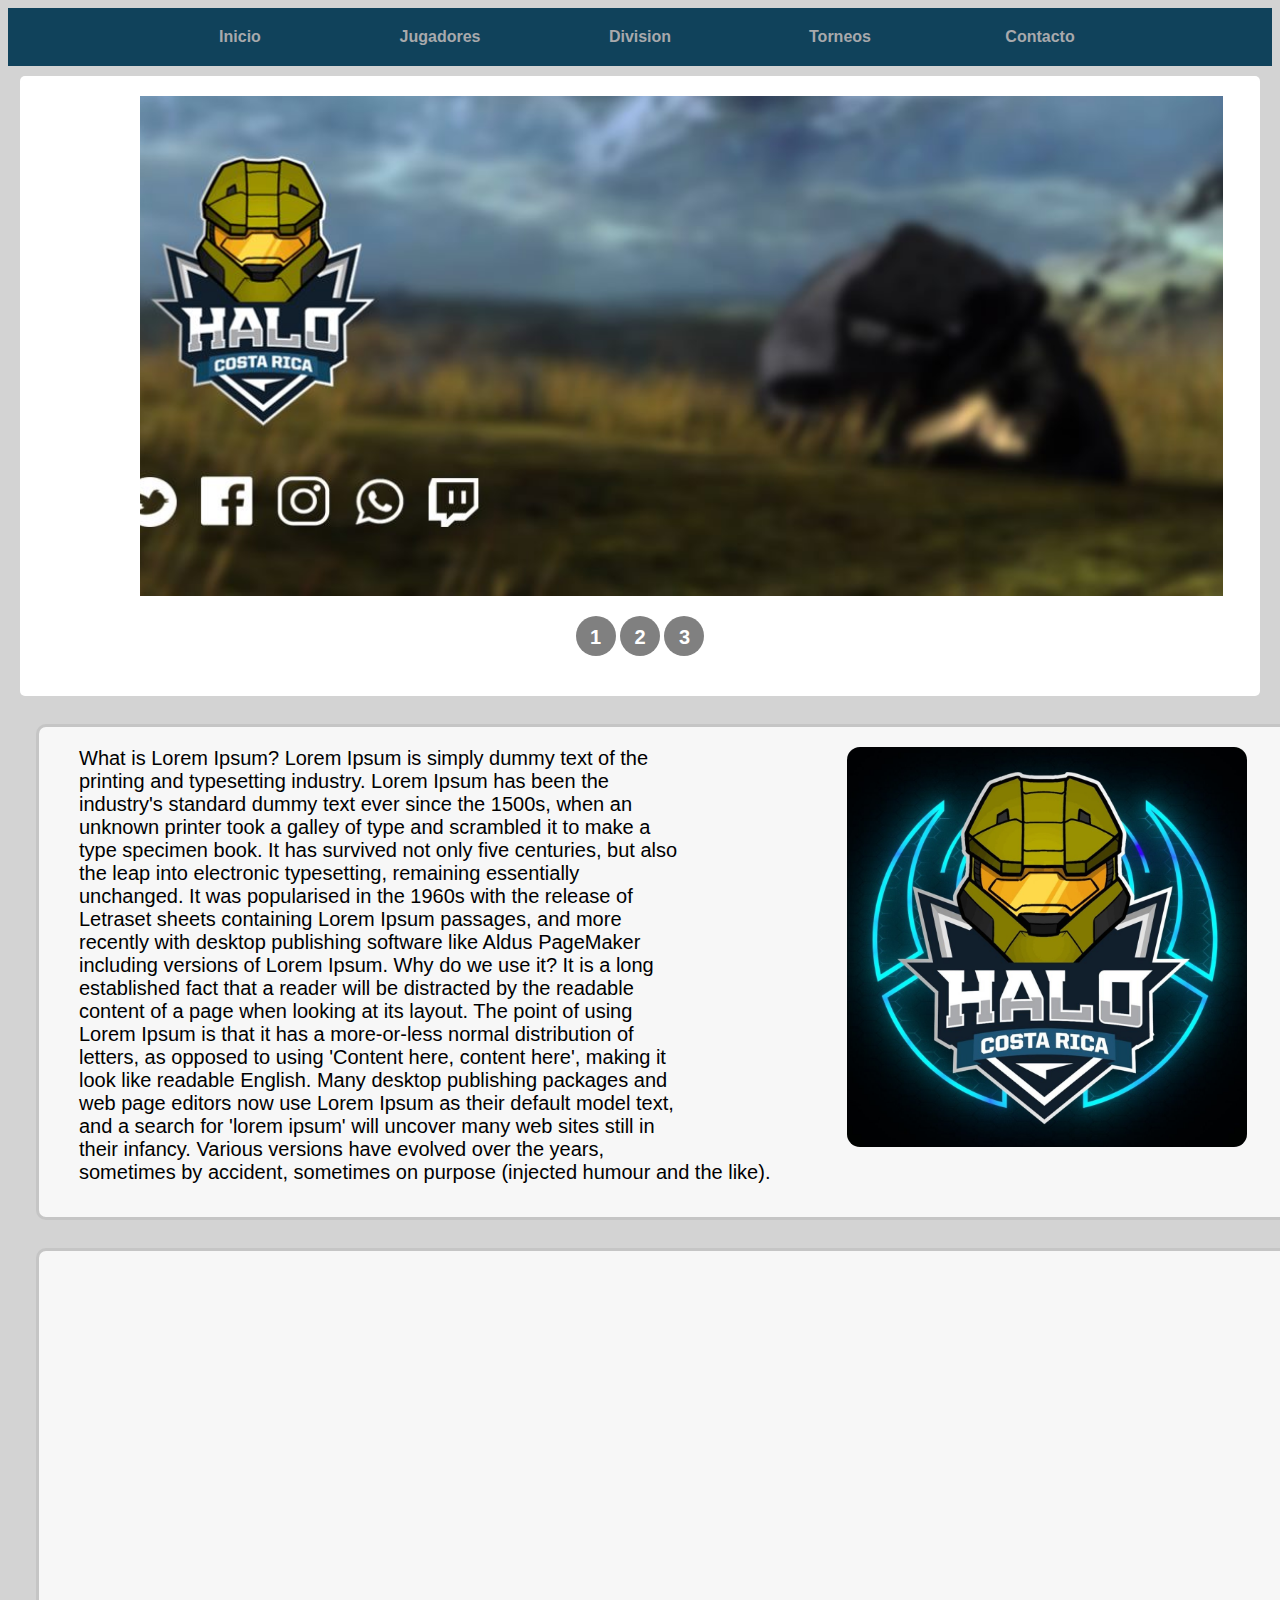
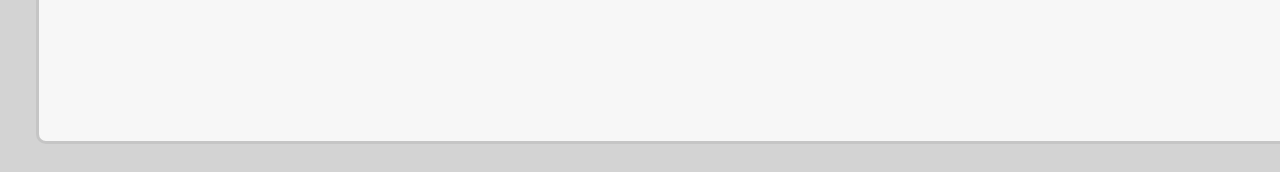
==== index.html @ cbb8a568 "First_version" ====
<!DOCTYPE html>
<html lang="en">

<head>
    <meta charset="UTF-8">
    <meta http-equiv="X-UA-Compatible" content="IE=edge">
    <meta name="viewport" content="width=device-width, initial-scale=1.0">
    <link rel="stylesheet" href="estilos.css">
    <title>Document</title>
</head>

<body>
    <header>
        <nav class="navbar">
            <div class="contenedor">

                <a href="">Inicio</a>
                <a href="">Jugadores</a>
                <a href="indexBHC.html" target="_blank">Division </a>
                <a href="">Torneos</a>
                <a href="">Contacto</a>

            </div>
        </nav>
        <nav class="Slider">
            <div class="container">
  
                <ul class="slider">
                  <li id="slide1">
                    <img src="/peoplehcr3.jpg" alt="">
                  </li>
                  <li id="slide2">
                    <img src="/peoplehcr.jpg"/>
                  </li>
                  <li id="slide3">
                   <img src="/peoplehcr2.jpg" alt="">
                  </li>
                </ul>
                
                <ul class="menu">
                  <li>
                    <a href="#slide1">1</a>
                  </li>
                  <li>
                    <a href="#slide2">2</a>
                  </li>
                   <li>
                    <a href="#slide3">3</a>
                  </li>
                </ul>
                
              </div>


        </nav>
    </header>
    <main>
    <div class="article_1">
      <img style="float:right;" src="/logohcr.jpg" />What is Lorem Ipsum?
      Lorem Ipsum is simply dummy text of the printing and typesetting industry. Lorem Ipsum has been the industry's standard dummy text ever since the 1500s, when an unknown printer took a galley of type and scrambled it to make a type specimen book. It has survived not only five centuries, but also the leap into electronic typesetting, remaining essentially unchanged. It was popularised in the 1960s with the release of Letraset sheets containing Lorem Ipsum passages, and more recently with desktop publishing software like Aldus PageMaker including versions of Lorem Ipsum.
      
      Why do we use it?
      It is a long established fact that a reader will be distracted by the readable content of a page when looking at its layout. The point of using Lorem Ipsum is that it has a more-or-less normal distribution of letters, as opposed to using 'Content here, content here', making it look like readable English. Many desktop publishing packages and web page editors now use Lorem Ipsum as their default model text, and a search for 'lorem ipsum' will uncover many web sites still in their infancy. Various versions have evolved over the years, sometimes by accident, sometimes on purpose (injected humour and the like).
      </div>
      <div class="vid">
        <iframe width="800" height="400" src="https://www.youtube.com/embed/YgtXsrJ2xds" title="YouTube video player" frameborder="0" allow="accelerometer; autoplay; clipboard-write; encrypted-media; gyroscope; picture-in-picture" allowfullscreen></iframe>
      </div>

     


        

    </main>
  

</body>

</html>
---- estilos.css ----
main div{margin-right:20px;width:94%;height:450px;margin:28px;background-color:#f7f7f7;border-radius:10px;padding:20px;padding-left:40px;font-size:20px;font-family:Arial, Helvetica, sans-serif;border:3px solid rgba(0,0,0,0.2)}main img{height:400px;width:400px;margin-right:20px;margin-left:170px;border:10px slategrey;border-radius:13px}a{text-decoration:none;outline:none;font-family:Arial, Helvetica, sans-serif;font-weight:bold}a:hover{text-decoration:underline}.navbar{z-index:1;background-color:#10425b;margin-bottom:10px;position:-webkit-sticky;position:sticky;top:0}.navbar a{color:#fff;display:inline-block;padding:20px;width:100%;text-align:center;color:#a8a9ac;-webkit-transition:.2s ease-out all;transition:.2s ease-out all}.navbar a:hover{background:#1D2F3D;color:#fff;text-decoration:none}.contenedor{max-width:1000px;width:90%;margin:auto;display:-webkit-box;display:-ms-flexbox;display:flex;-webkit-box-pack:justify;-ms-flex-pack:justify;justify-content:space-between}body{background-color:lightgrey;font-family:sans-serif}.container{margin:auto;background-color:white;width:95%;height:auto;padding:20px;-webkit-box-pack:center;-ms-flex-pack:center;justify-content:center;border-radius:5px}ul,li{padding:0;margin:0;list-style:none}ul.slider{position:relative;width:95%;height:500px}ul.slider li{position:absolute;left:0px;top:0px;opacity:0;width:inherit;height:inherit;-webkit-transition:opacity .5s;transition:opacity .5s;background:#fff}ul.slider li img{width:100%;height:inherit;-o-object-fit:cover;object-fit:cover;padding-left:100px}ul.slider li:first-child{opacity:1}ul.slider li:target{opacity:1}.menu{text-align:center;margin:20px}.menu li{display:inline-block;text-align:center}.menu li a{display:inline-block;color:white;text-decoration:none;background-color:grey;padding:10px;width:20px;height:20px;font-size:20px;border-radius:100%}.menu li a:hover{display:inline-block;color:white;text-decoration:none;background-color:black;padding:10px;width:20px;height:20px;font-size:20px;border-radius:100%;-webkit-transition:.3s;transition:.3s}
/*# sourceMappingURL=estilos.css.map */
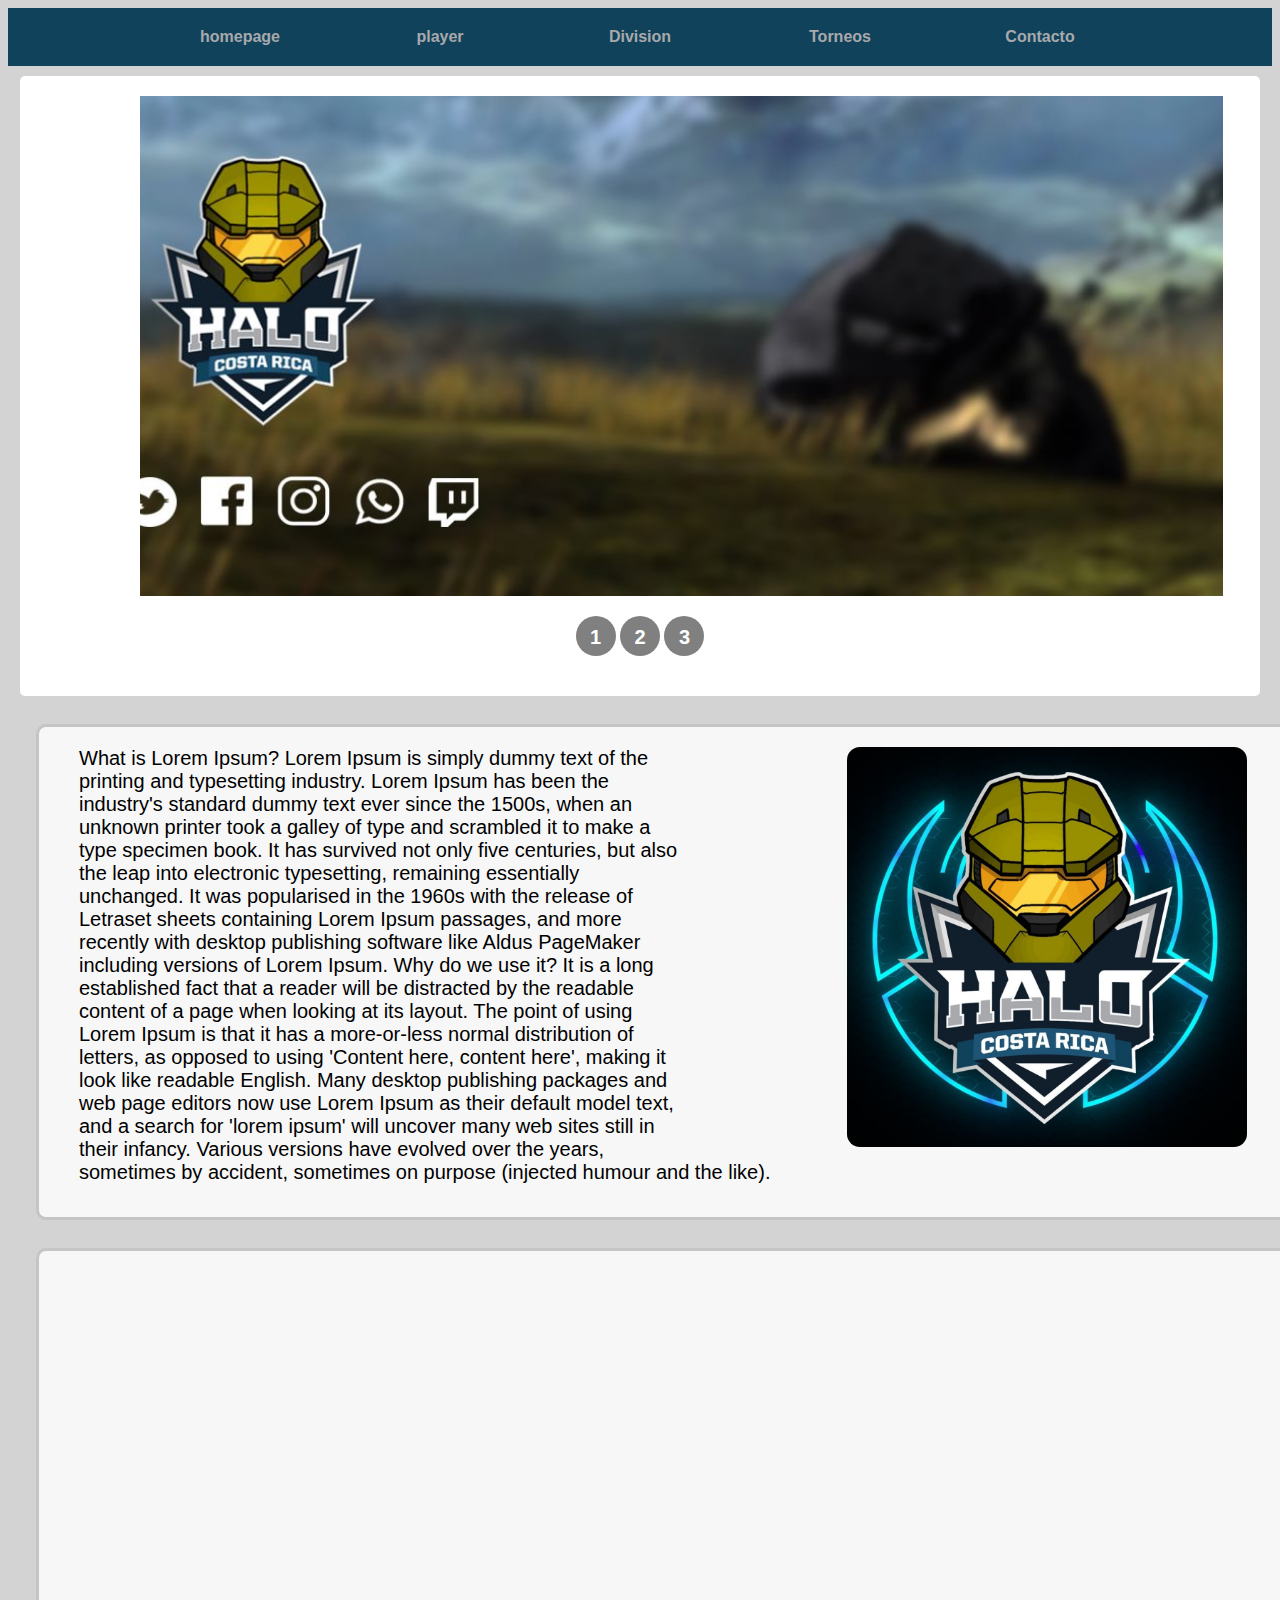
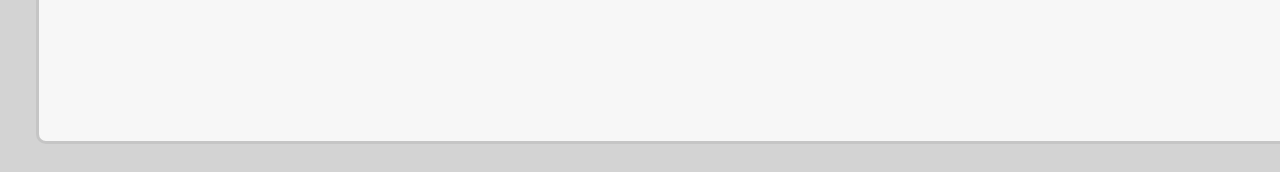
==== commit 4f8a5ad3: "zxcz" ====
--- a/index.html
+++ b/index.html
@@ -14,8 +14,8 @@
         <nav class="navbar">
             <div class="contenedor">
 
-                <a href="">Inicio</a>
-                <a href="">Jugadores</a>
+                <a href="">homepage</a>
+                <a href="">player</a>
                 <a href="indexBHC.html" target="_blank">Division </a>
                 <a href="">Torneos</a>
                 <a href="">Contacto</a>
